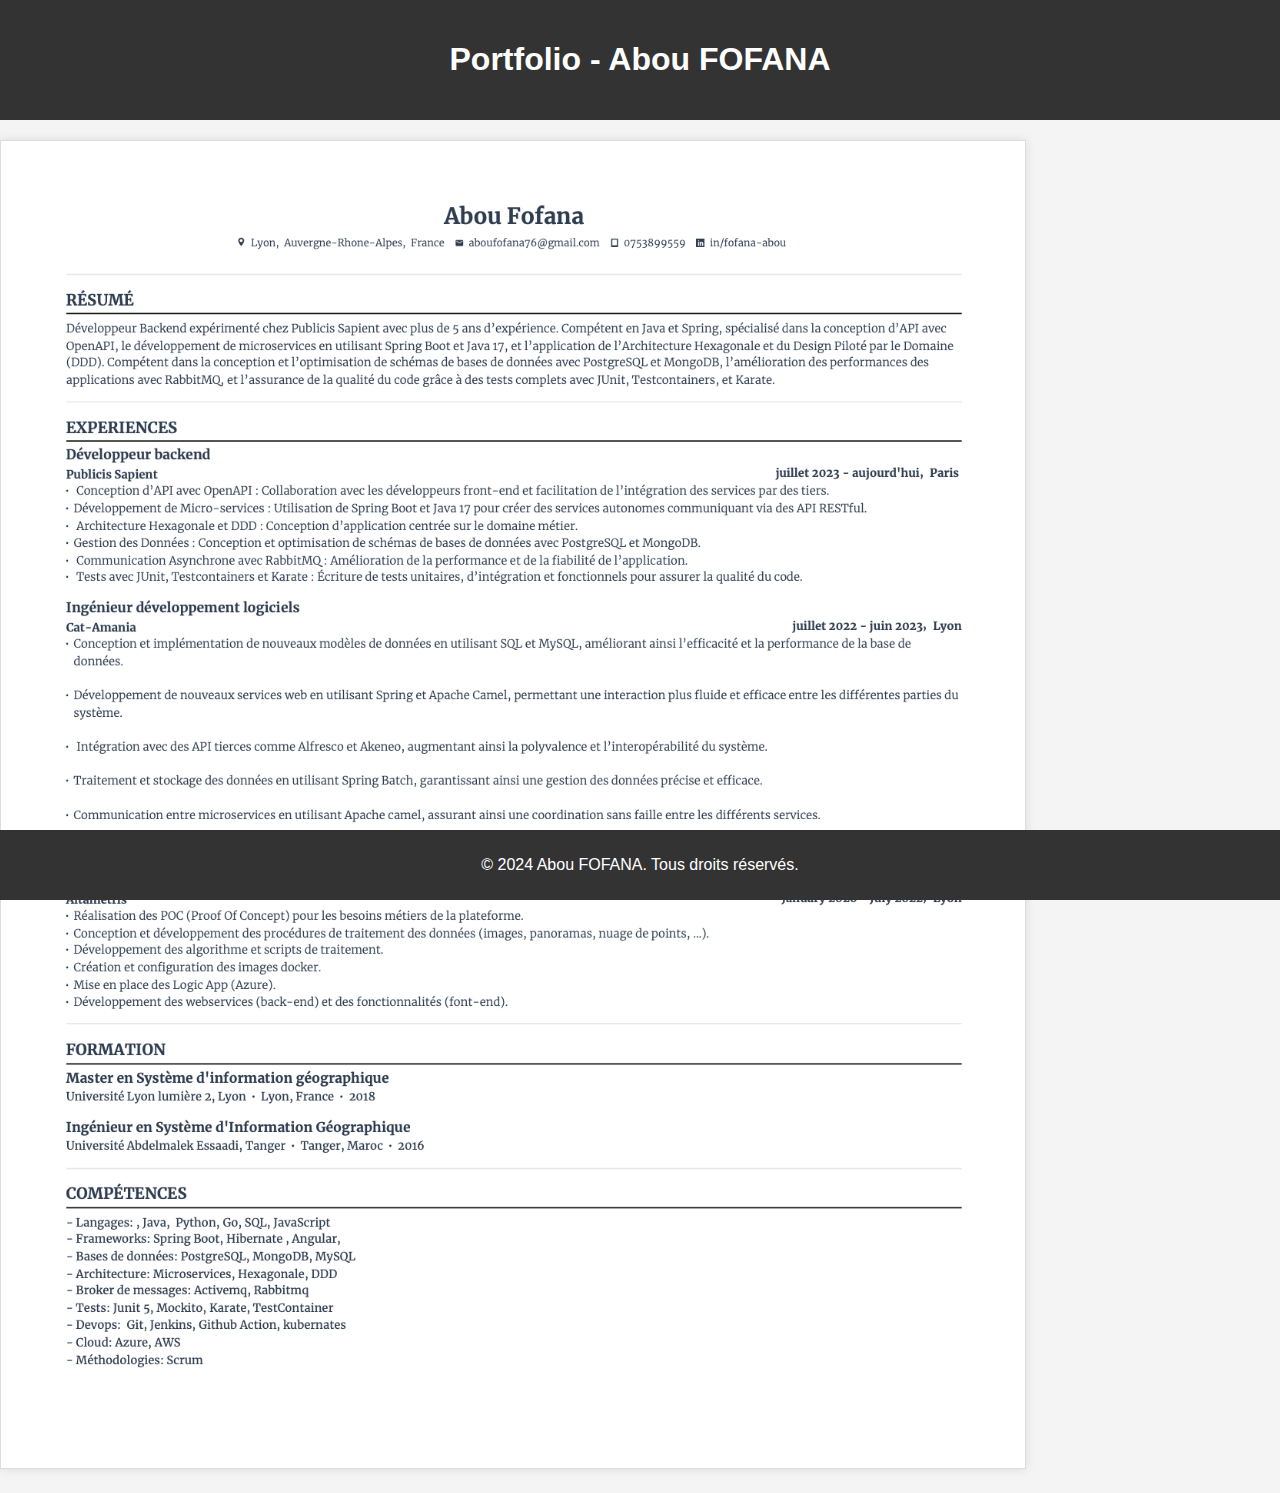
==== index.html @ d8901ce7 "edit profile" ====
<!DOCTYPE html>
<html lang="fr">
<head>
    <meta charset="UTF-8">
    <meta name="viewport" content="width=device-width, initial-scale=1.0">
    <title>Portfolio - Abou FOFNA</title>
    <link rel="stylesheet" href="style.css">
</head>
<body>
<header>
    <h1>Portfolio - Abou FOFANA</h1>
</header>
<section class="resume">
    <img src="images/profil.png" alt="CV de Abou FOFANA]">
</section>
<footer>
    <p>© 2024 Abou FOFANA. Tous droits réservés.</p>
</footer>
</body>
</html>
---- style.css ----
body {
    font-family: Arial, sans-serif;
    background-color: #f4f4f4;
    margin: 0;
    padding: 0;
    display: flex;
    flex-direction: column;
    align-items: center;
}

header {
    background-color: #333;
    color: #fff;
    padding: 20px;
    width: 100%;
    text-align: center;
}

.resume img {
    max-width: 80%;
    height: auto;
    margin: 20px auto;
    border: 1px solid #ddd;
    box-shadow: 0px 0px 10px rgba(0, 0, 0, 0.1);
}

footer {
    background-color: #333;
    color: #fff;
    padding: 10px;
    width: 100%;
    text-align: center;
    position: fixed;
    bottom: 0;
}
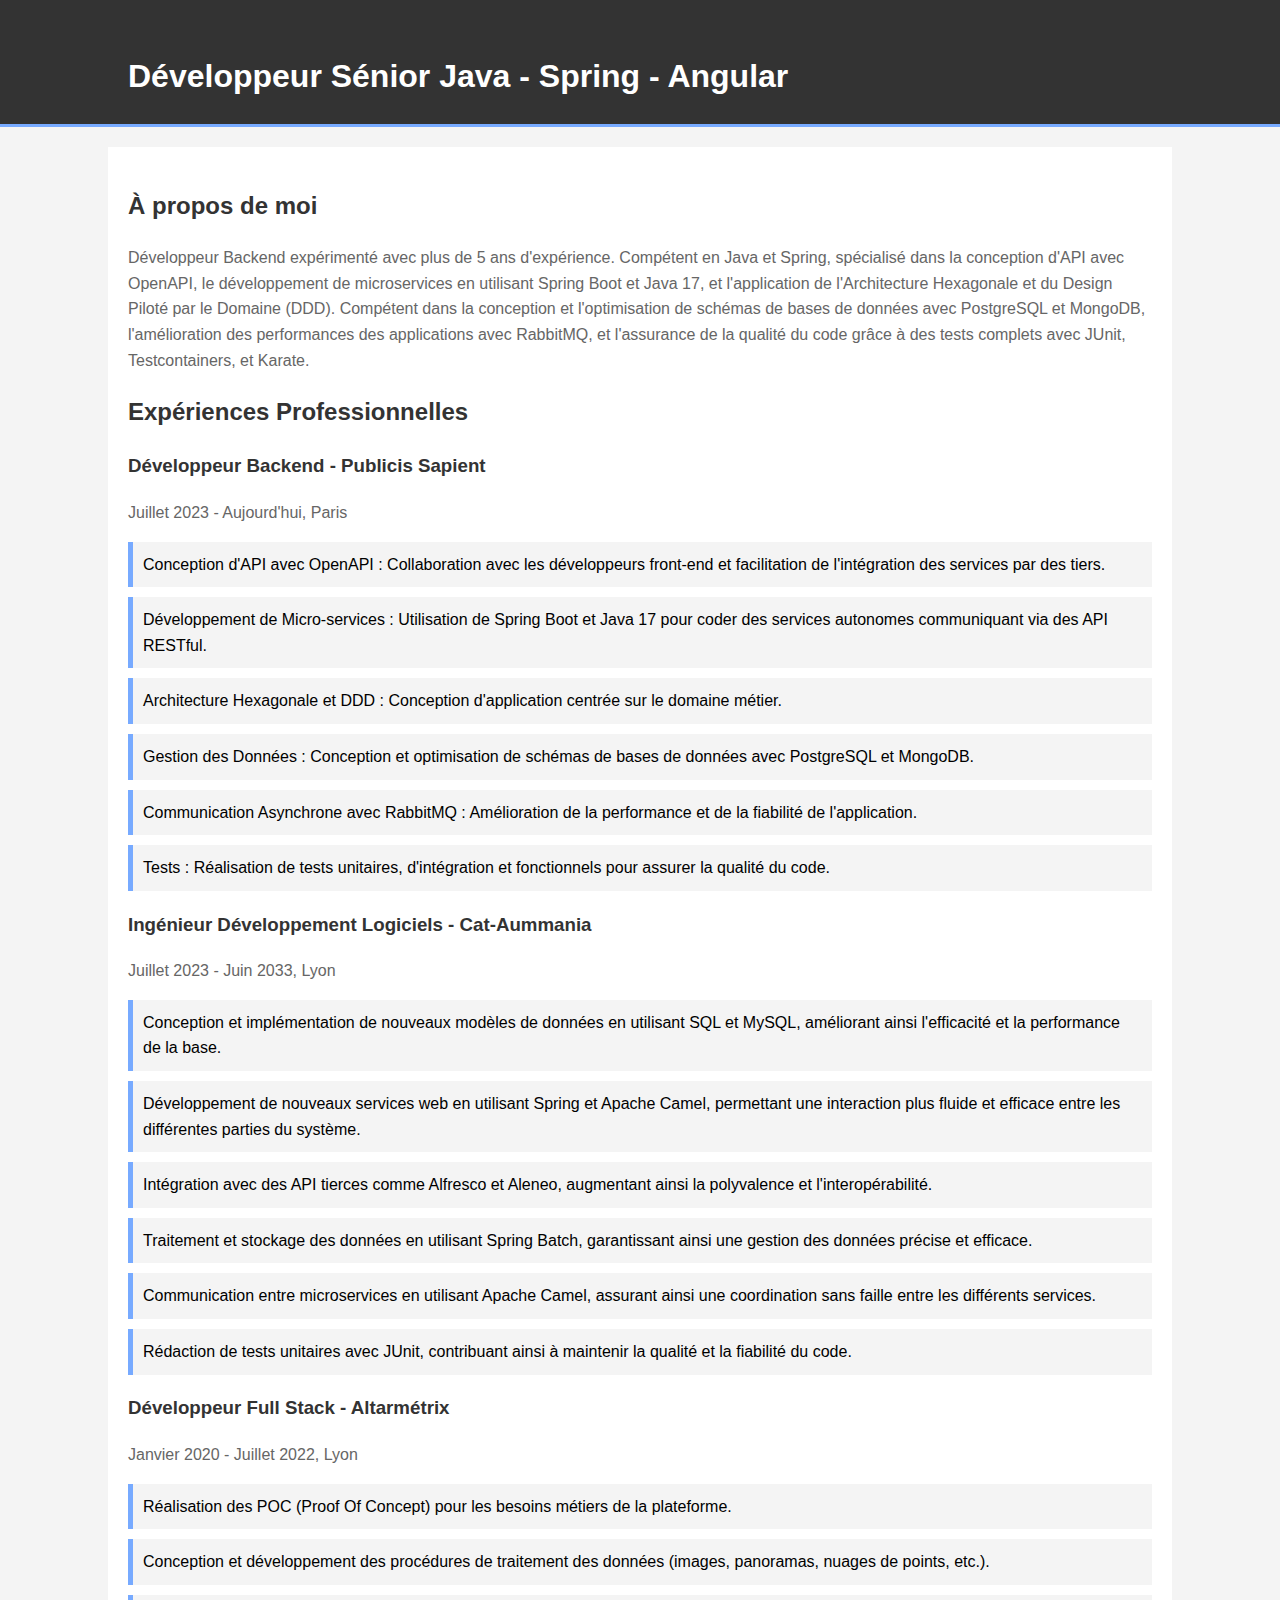
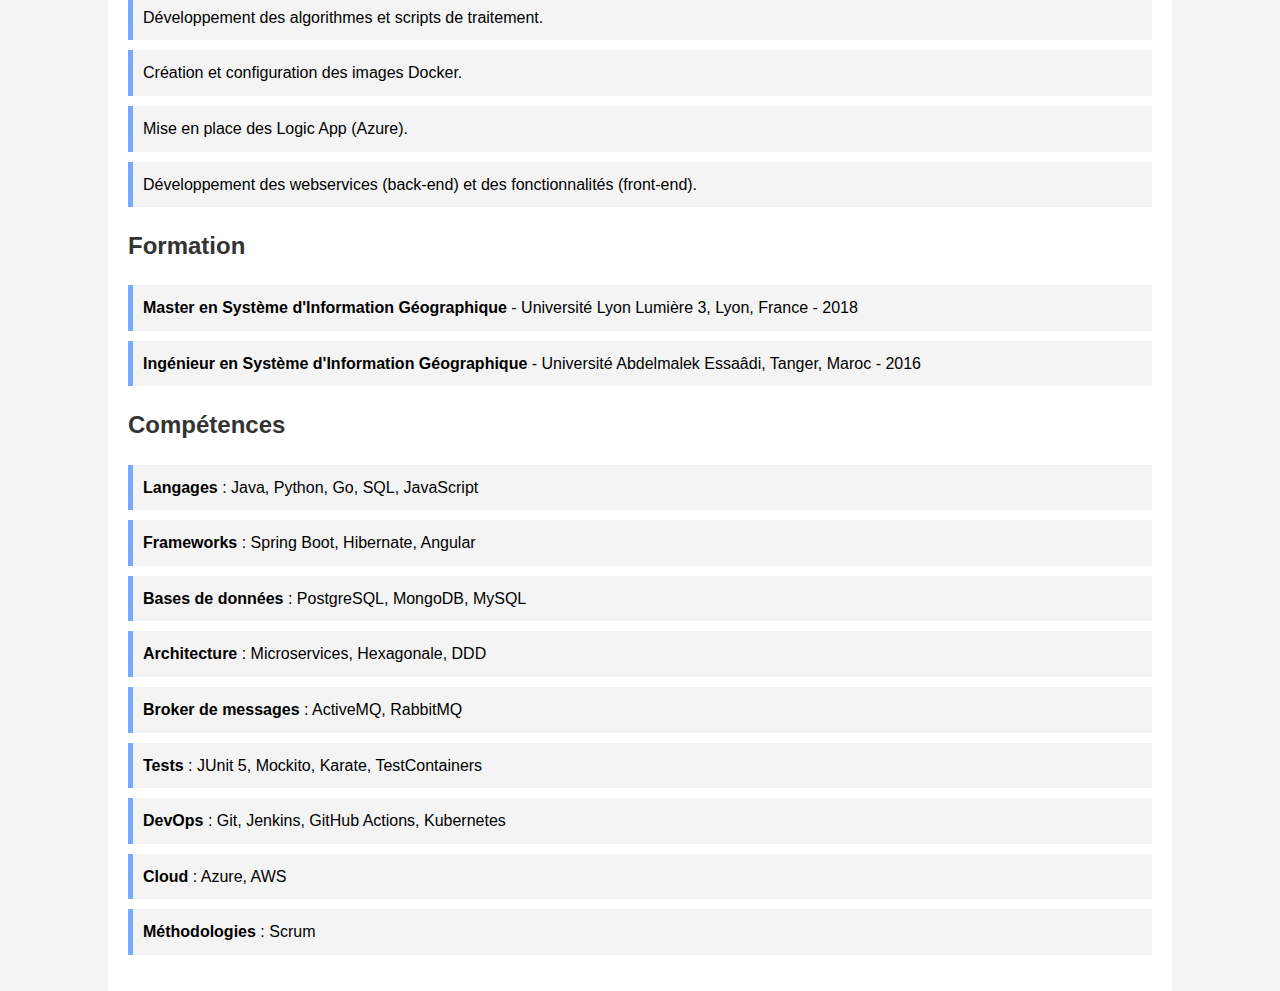
==== commit 03d0775b: "update profile" ====
--- a/index.html
+++ b/index.html
@@ -3,18 +3,130 @@
 <head>
     <meta charset="UTF-8">
     <meta name="viewport" content="width=device-width, initial-scale=1.0">
-    <title>Portfolio - Abou FOFNA</title>
-    <link rel="stylesheet" href="style.css">
+    <title>Portfolio Développeur Sénior Java - Spring - Angular</title>
+    <style>
+        body {
+            font-family: Arial, sans-serif;
+            line-height: 1.6;
+            margin: 0;
+            padding: 0;
+            background-color: #f4f4f4;
+        }
+        .container {
+            width: 80%;
+            margin: auto;
+            overflow: hidden;
+        }
+        header {
+            background: #333;
+            color: #fff;
+            padding-top: 30px;
+            min-height: 70px;
+            border-bottom: #77aaff 3px solid;
+        }
+        header a {
+            color: #fff;
+            text-decoration: none;
+            text-transform: uppercase;
+            font-size: 16px;
+        }
+        header ul {
+            padding: 0;
+            list-style: none;
+        }
+        header li {
+            float: right;
+            display: inline;
+            padding: 0 20px 0 20px;
+        }
+        .main {
+            padding: 20px;
+            background: #fff;
+            margin-top: 20px;
+        }
+        .main h1, .main h2, .main h3 {
+            color: #333;
+        }
+        .main p {
+            color: #666;
+        }
+        .main ul {
+            list-style: none;
+            padding: 0;
+        }
+        .main ul li {
+            background: #f4f4f4;
+            margin-bottom: 10px;
+            padding: 10px;
+            border-left: #77aaff 5px solid;
+        }
+    </style>
 </head>
 <body>
 <header>
-    <h1>Portfolio - Abou FOFANA</h1>
+    <div class="container">
+        <h1> Développeur Sénior Java - Spring - Angular</h1>
+    </div>
 </header>
-<section class="resume">
-    <img src="images/profil.png" alt="CV de Abou FOFANA]">
-</section>
-<footer>
-    <p>© 2024 Abou FOFANA. Tous droits réservés.</p>
-</footer>
+<div class="container main">
+    <section>
+        <h2>À propos de moi</h2>
+        <p>Développeur Backend expérimenté avec plus de 5 ans d'expérience. Compétent en Java et Spring, spécialisé dans la conception d'API avec OpenAPI, le développement de microservices en utilisant Spring Boot et Java 17, et l'application de l'Architecture Hexagonale et du Design Piloté par le Domaine (DDD). Compétent dans la conception et l'optimisation de schémas de bases de données avec PostgreSQL et MongoDB, l'amélioration des performances des applications avec RabbitMQ, et l'assurance de la qualité du code grâce à des tests complets avec JUnit, Testcontainers, et Karate.</p>
+    </section>
+    <section>
+        <h2>Expériences Professionnelles</h2>
+        <h3>Développeur Backend - Publicis Sapient</h3>
+        <p>Juillet 2023 - Aujourd'hui, Paris</p>
+        <ul>
+            <li>Conception d'API avec OpenAPI : Collaboration avec les développeurs front-end et facilitation de l'intégration des services par des tiers.</li>
+            <li>Développement de Micro-services : Utilisation de Spring Boot et Java 17 pour coder des services autonomes communiquant via des API RESTful.</li>
+            <li>Architecture Hexagonale et DDD : Conception d'application centrée sur le domaine métier.</li>
+            <li>Gestion des Données : Conception et optimisation de schémas de bases de données avec PostgreSQL et MongoDB.</li>
+            <li>Communication Asynchrone avec RabbitMQ : Amélioration de la performance et de la fiabilité de l'application.</li>
+            <li>Tests : Réalisation de tests unitaires, d'intégration et fonctionnels pour assurer la qualité du code.</li>
+        </ul>
+        <h3>Ingénieur Développement Logiciels - Cat-Aummania</h3>
+        <p>Juillet 2023 - Juin 2033, Lyon</p>
+        <ul>
+            <li>Conception et implémentation de nouveaux modèles de données en utilisant SQL et MySQL, améliorant ainsi l'efficacité et la performance de la base.</li>
+            <li>Développement de nouveaux services web en utilisant Spring et Apache Camel, permettant une interaction plus fluide et efficace entre les différentes parties du système.</li>
+            <li>Intégration avec des API tierces comme Alfresco et Aleneo, augmentant ainsi la polyvalence et l'interopérabilité.</li>
+            <li>Traitement et stockage des données en utilisant Spring Batch, garantissant ainsi une gestion des données précise et efficace.</li>
+            <li>Communication entre microservices en utilisant Apache Camel, assurant ainsi une coordination sans faille entre les différents services.</li>
+            <li>Rédaction de tests unitaires avec JUnit, contribuant ainsi à maintenir la qualité et la fiabilité du code.</li>
+        </ul>
+        <h3>Développeur Full Stack - Altarmétrix</h3>
+        <p>Janvier 2020 - Juillet 2022, Lyon</p>
+        <ul>
+            <li>Réalisation des POC (Proof Of Concept) pour les besoins métiers de la plateforme.</li>
+            <li>Conception et développement des procédures de traitement des données (images, panoramas, nuages de points, etc.).</li>
+            <li>Développement des algorithmes et scripts de traitement.</li>
+            <li>Création et configuration des images Docker.</li>
+            <li>Mise en place des Logic App (Azure).</li>
+            <li>Développement des webservices (back-end) et des fonctionnalités (front-end).</li>
+        </ul>
+    </section>
+    <section>
+        <h2>Formation</h2>
+        <ul>
+            <li><strong>Master en Système d'Information Géographique</strong> - Université Lyon Lumière 3, Lyon, France - 2018</li>
+            <li><strong>Ingénieur en Système d'Information Géographique</strong> - Université Abdelmalek Essaâdi, Tanger, Maroc - 2016</li>
+        </ul>
+    </section>
+    <section>
+        <h2>Compétences</h2>
+        <ul>
+            <li><strong>Langages</strong> : Java, Python, Go, SQL, JavaScript</li>
+            <li><strong>Frameworks</strong> : Spring Boot, Hibernate, Angular</li>
+            <li><strong>Bases de données</strong> : PostgreSQL, MongoDB, MySQL</li>
+            <li><strong>Architecture</strong> : Microservices, Hexagonale, DDD</li>
+            <li><strong>Broker de messages</strong> : ActiveMQ, RabbitMQ</li>
+            <li><strong>Tests</strong> : JUnit 5, Mockito, Karate, TestContainers</li>
+            <li><strong>DevOps</strong> : Git, Jenkins, GitHub Actions, Kubernetes</li>
+            <li><strong>Cloud</strong> : Azure, AWS</li>
+            <li><strong>Méthodologies</strong> : Scrum</li>
+        </ul>
+    </section>
+</div>
 </body>
 </html>
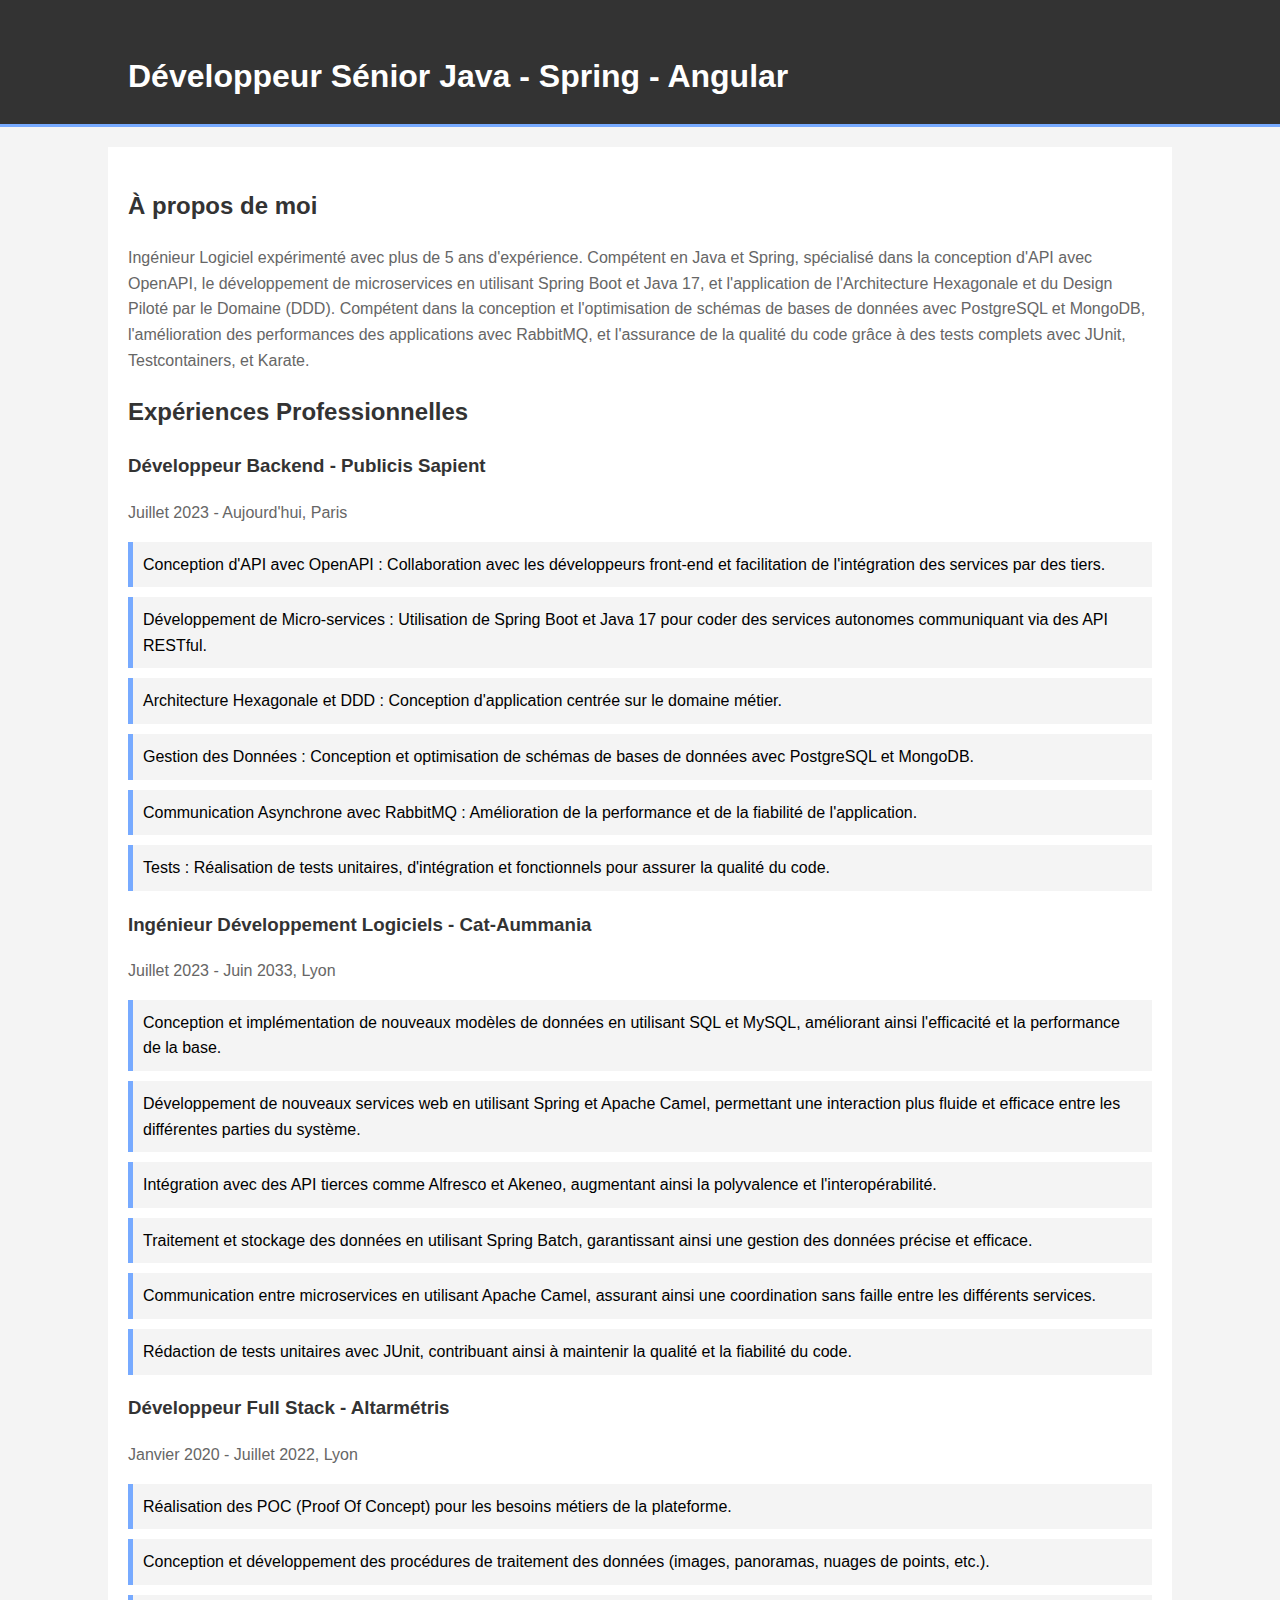
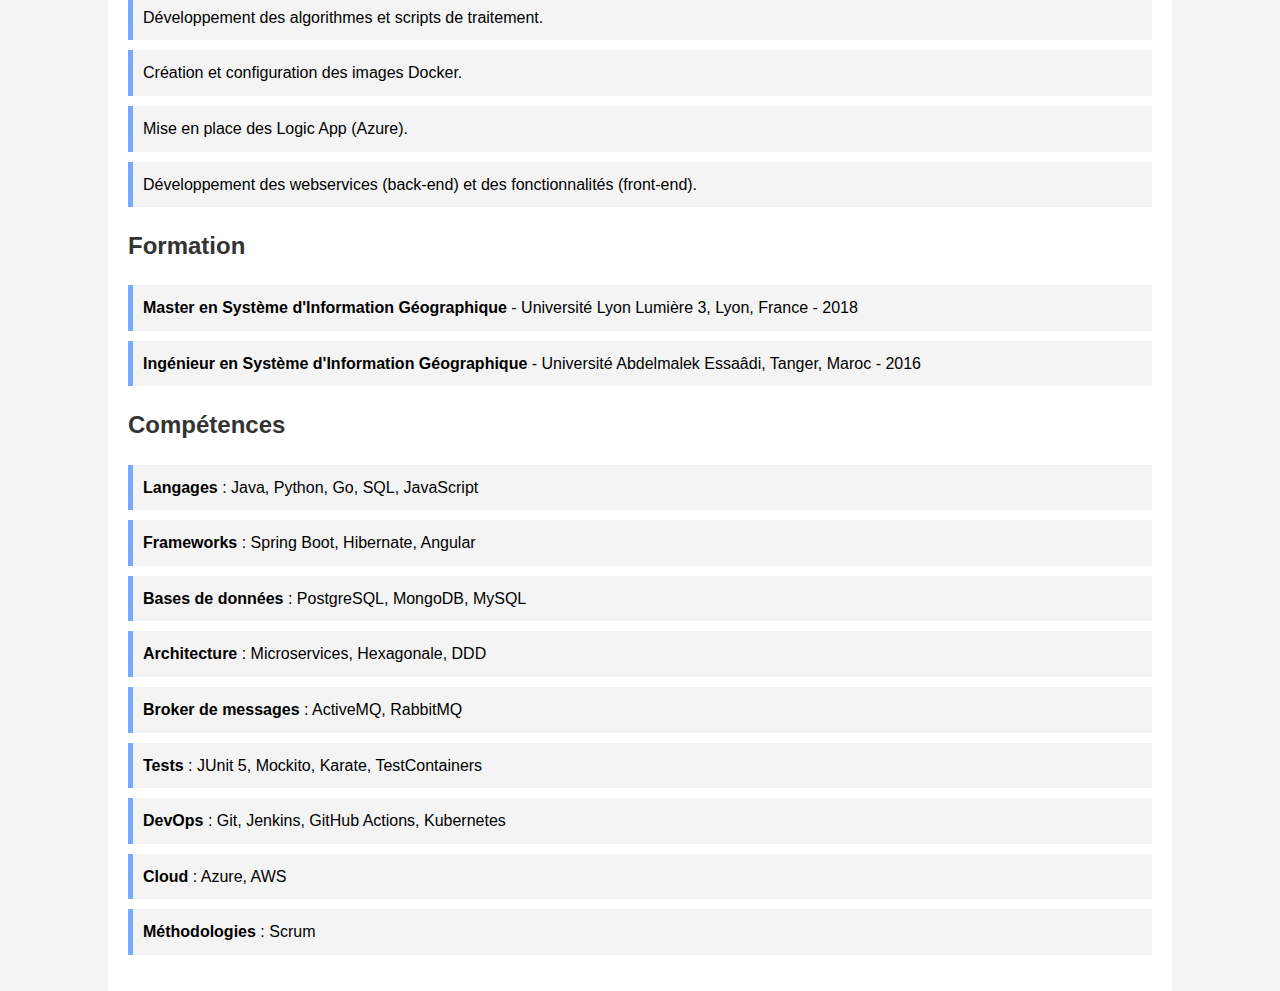
==== commit de5fe941: "update profile" ====
--- a/index.html
+++ b/index.html
@@ -71,7 +71,7 @@
 <div class="container main">
     <section>
         <h2>À propos de moi</h2>
-        <p>Développeur Backend expérimenté avec plus de 5 ans d'expérience. Compétent en Java et Spring, spécialisé dans la conception d'API avec OpenAPI, le développement de microservices en utilisant Spring Boot et Java 17, et l'application de l'Architecture Hexagonale et du Design Piloté par le Domaine (DDD). Compétent dans la conception et l'optimisation de schémas de bases de données avec PostgreSQL et MongoDB, l'amélioration des performances des applications avec RabbitMQ, et l'assurance de la qualité du code grâce à des tests complets avec JUnit, Testcontainers, et Karate.</p>
+        <p>Ingénieur Logiciel expérimenté avec plus de 5 ans d'expérience. Compétent en Java et Spring, spécialisé dans la conception d'API avec OpenAPI, le développement de microservices en utilisant Spring Boot et Java 17, et l'application de l'Architecture Hexagonale et du Design Piloté par le Domaine (DDD). Compétent dans la conception et l'optimisation de schémas de bases de données avec PostgreSQL et MongoDB, l'amélioration des performances des applications avec RabbitMQ, et l'assurance de la qualité du code grâce à des tests complets avec JUnit, Testcontainers, et Karate.</p>
     </section>
     <section>
         <h2>Expériences Professionnelles</h2>
@@ -90,12 +90,12 @@
         <ul>
             <li>Conception et implémentation de nouveaux modèles de données en utilisant SQL et MySQL, améliorant ainsi l'efficacité et la performance de la base.</li>
             <li>Développement de nouveaux services web en utilisant Spring et Apache Camel, permettant une interaction plus fluide et efficace entre les différentes parties du système.</li>
-            <li>Intégration avec des API tierces comme Alfresco et Aleneo, augmentant ainsi la polyvalence et l'interopérabilité.</li>
+            <li>Intégration avec des API tierces comme Alfresco et Akeneo, augmentant ainsi la polyvalence et l'interopérabilité.</li>
             <li>Traitement et stockage des données en utilisant Spring Batch, garantissant ainsi une gestion des données précise et efficace.</li>
             <li>Communication entre microservices en utilisant Apache Camel, assurant ainsi une coordination sans faille entre les différents services.</li>
             <li>Rédaction de tests unitaires avec JUnit, contribuant ainsi à maintenir la qualité et la fiabilité du code.</li>
         </ul>
-        <h3>Développeur Full Stack - Altarmétrix</h3>
+        <h3>Développeur Full Stack - Altarmétris</h3>
         <p>Janvier 2020 - Juillet 2022, Lyon</p>
         <ul>
             <li>Réalisation des POC (Proof Of Concept) pour les besoins métiers de la plateforme.</li>
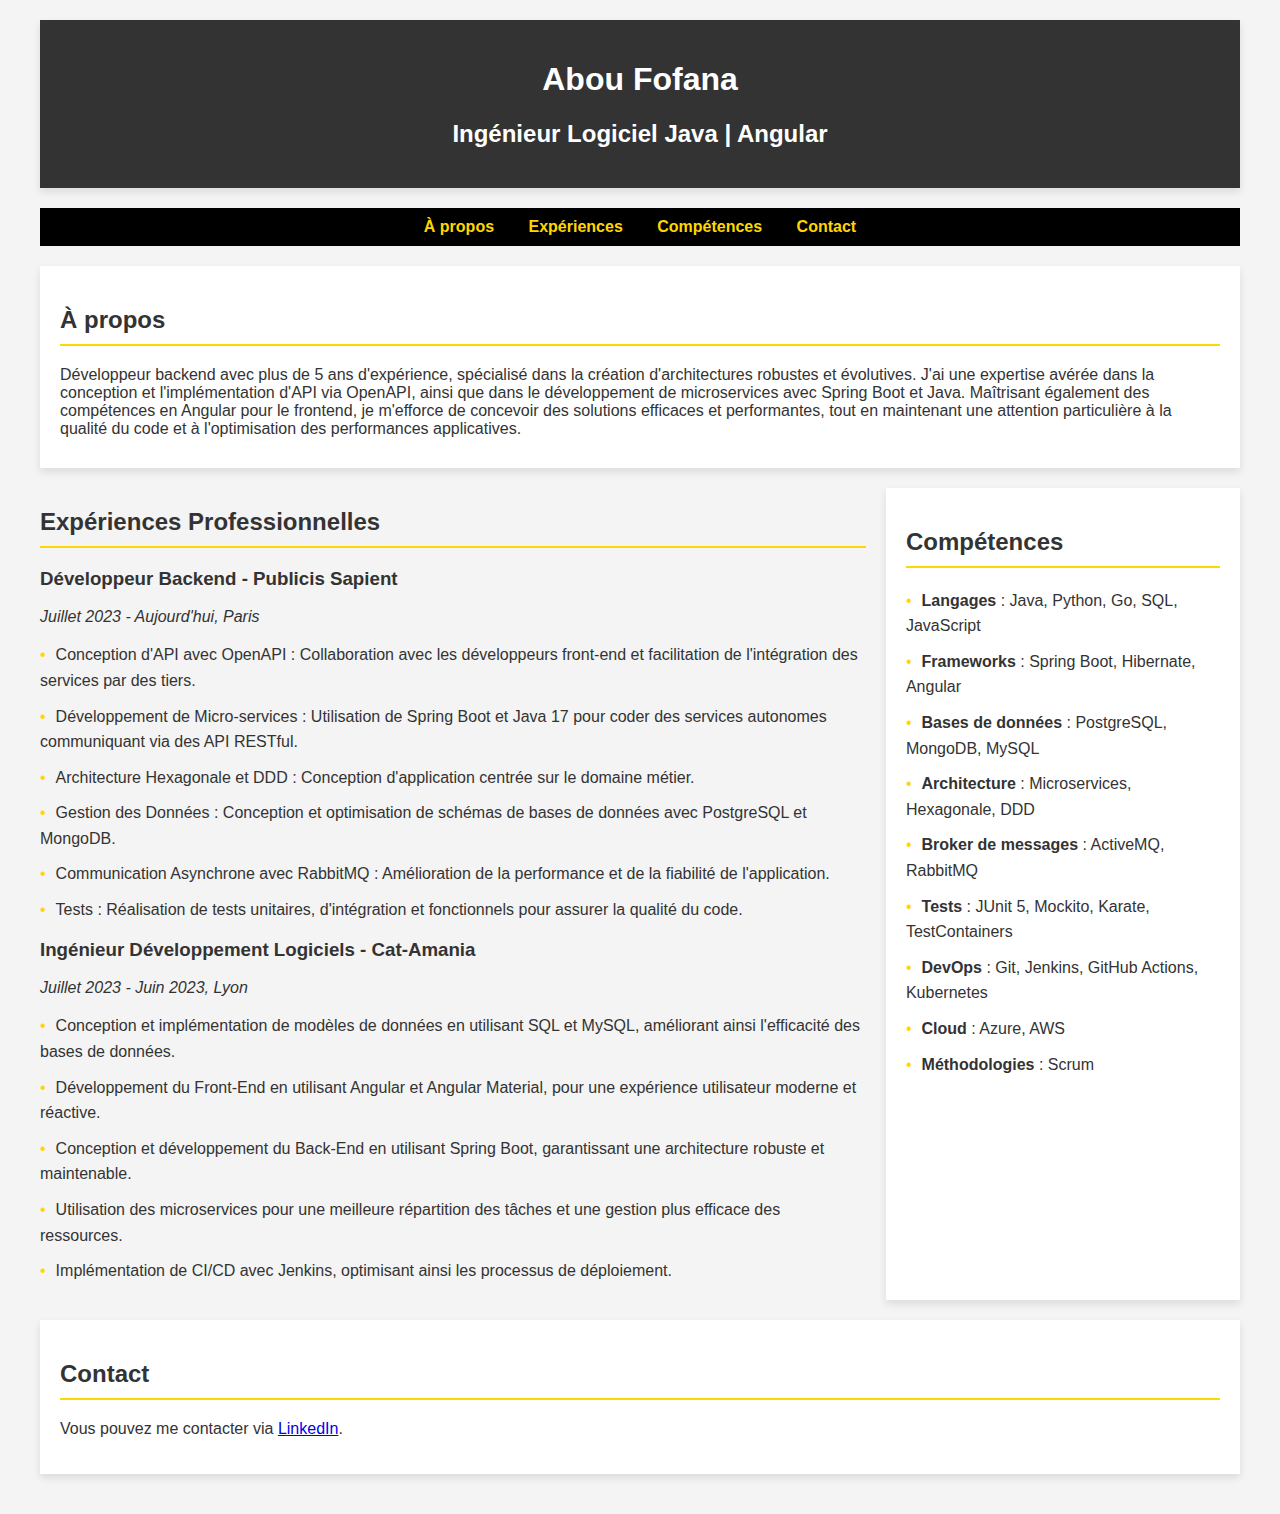
==== commit 169d3658: "update profile" ====
--- a/index.html
+++ b/index.html
@@ -3,129 +3,151 @@
 <head>
     <meta charset="UTF-8">
     <meta name="viewport" content="width=device-width, initial-scale=1.0">
-    <title>Portfolio Développeur Sénior Java - Spring - Angular</title>
+    <title>Portfolio Développeur</title>
     <style>
         body {
             font-family: Arial, sans-serif;
-            line-height: 1.6;
+            background-color: #f4f4f4;
             margin: 0;
             padding: 0;
-            background-color: #f4f4f4;
+            color: #333;
         }
         .container {
-            width: 80%;
-            margin: auto;
-            overflow: hidden;
+            max-width: 1200px;
+            margin: 0 auto;
+            padding: 20px;
         }
         header {
-            background: #333;
+            text-align: center;
+            padding: 20px 0;
+            background-color: #333;
             color: #fff;
-            padding-top: 30px;
-            min-height: 70px;
-            border-bottom: #77aaff 3px solid;
+            margin-bottom: 20px;
+            box-shadow: 0 4px 8px rgba(0, 0, 0, 0.1);
         }
-        header a {
-            color: #fff;
+        nav {
+            text-align: center;
+            background-color: #000;
+            padding: 10px;
+            margin-bottom: 20px;
+        }
+        nav a {
+            color: #ffd700;
+            margin: 0 15px;
             text-decoration: none;
-            text-transform: uppercase;
-            font-size: 16px;
+            font-weight: bold;
         }
-        header ul {
-            padding: 0;
-            list-style: none;
+        .section-title {
+            font-size: 24px;
+            color: #333;
+            border-bottom: 2px solid #ffd700;
+            padding-bottom: 10px;
+            margin-bottom: 20px;
         }
-        header li {
-            float: right;
-            display: inline;
-            padding: 0 20px 0 20px;
+        .about, .skills, .contact {
+            background-color: #fff;
+            padding: 20px;
+            margin-bottom: 20px;
+            box-shadow: 0 4px 8px rgba(0, 0, 0, 0.1);
         }
-        .main {
-            padding: 20px;
-            background: #fff;
-            margin-top: 20px;
+        .about p {
+            margin-bottom: 10px;
         }
-        .main h1, .main h2, .main h3 {
-            color: #333;
+        .two-column {
+            display: flex;
+            justify-content: space-between;
+            gap: 20px;
         }
-        .main p {
-            color: #666;
+        .two-column > div {
+            flex: 1;
         }
-        .main ul {
+        ul {
             list-style: none;
             padding: 0;
         }
-        .main ul li {
-            background: #f4f4f4;
+        ul li {
             margin-bottom: 10px;
-            padding: 10px;
-            border-left: #77aaff 5px solid;
+            line-height: 1.6;
+        }
+        ul li:before {
+            content: "•";
+            color: #ffd700;
+            padding-right: 10px;
+        }
+        .experience {
+            margin-bottom: 20px;
+        }
+        .experience h3 {
+            margin-top: 0;
         }
     </style>
 </head>
 <body>
-<header>
-    <div class="container">
-        <h1> Développeur Sénior Java - Spring - Angular</h1>
+<div class="container">
+    <header>
+        <h1>Abou Fofana</h1>
+        <h2>Ingénieur Logiciel Java | Angular</h2>
+    </header>
+
+    <nav>
+        <a href="#about">À propos</a>
+        <a href="#experience">Expériences</a>
+        <a href="#skills">Compétences</a>
+        <a href="#contact">Contact</a>
+    </nav>
+
+    <section id="about" class="about">
+        <h2 class="section-title">À propos</h2>
+        <p>Développeur backend avec plus de 5 ans d'expérience, spécialisé dans la création d'architectures robustes et évolutives. J'ai une expertise avérée dans la conception et l'implémentation d'API via OpenAPI, ainsi que dans le développement de microservices avec Spring Boot et Java. Maîtrisant également des compétences en Angular pour le frontend, je m'efforce de concevoir des solutions efficaces et performantes, tout en maintenant une attention particulière à la qualité du code et à l'optimisation des performances applicatives.</p>
+    </section>
+
+    <div class="two-column">
+        <section id="experience" class="experience">
+            <h2 class="section-title">Expériences Professionnelles</h2>
+            <div>
+                <h3>Développeur Backend - Publicis Sapient</h3>
+                <p><em>Juillet 2023 - Aujourd'hui, Paris</em></p>
+                <ul>
+                    <li>Conception d'API avec OpenAPI : Collaboration avec les développeurs front-end et facilitation de l'intégration des services par des tiers.</li>
+                    <li>Développement de Micro-services : Utilisation de Spring Boot et Java 17 pour coder des services autonomes communiquant via des API RESTful.</li>
+                    <li>Architecture Hexagonale et DDD : Conception d'application centrée sur le domaine métier.</li>
+                    <li>Gestion des Données : Conception et optimisation de schémas de bases de données avec PostgreSQL et MongoDB.</li>
+                    <li>Communication Asynchrone avec RabbitMQ : Amélioration de la performance et de la fiabilité de l'application.</li>
+                    <li>Tests : Réalisation de tests unitaires, d'intégration et fonctionnels pour assurer la qualité du code.</li>
+                </ul>
+            </div>
+            <div>
+                <h3>Ingénieur Développement Logiciels - Cat-Amania</h3>
+                <p><em>Juillet 2023 - Juin 2023, Lyon</em></p>
+                <ul>
+                    <li>Conception et implémentation de modèles de données en utilisant SQL et MySQL, améliorant ainsi l'efficacité des bases de données.</li>
+                    <li>Développement du Front-End en utilisant Angular et Angular Material, pour une expérience utilisateur moderne et réactive.</li>
+                    <li>Conception et développement du Back-End en utilisant Spring Boot, garantissant une architecture robuste et maintenable.</li>
+                    <li>Utilisation des microservices pour une meilleure répartition des tâches et une gestion plus efficace des ressources.</li>
+                    <li>Implémentation de CI/CD avec Jenkins, optimisant ainsi les processus de déploiement.</li>
+                </ul>
+            </div>
+        </section>
+
+        <section id="skills" class="skills">
+            <h2 class="section-title">Compétences</h2>
+            <ul>
+                <li><strong>Langages</strong> : Java, Python, Go, SQL, JavaScript</li>
+                <li><strong>Frameworks</strong> : Spring Boot, Hibernate, Angular</li>
+                <li><strong>Bases de données</strong> : PostgreSQL, MongoDB, MySQL</li>
+                <li><strong>Architecture</strong> : Microservices, Hexagonale, DDD</li>
+                <li><strong>Broker de messages</strong> : ActiveMQ, RabbitMQ</li>
+                <li><strong>Tests</strong> : JUnit 5, Mockito, Karate, TestContainers</li>
+                <li><strong>DevOps</strong> : Git, Jenkins, GitHub Actions, Kubernetes</li>
+                <li><strong>Cloud</strong> : Azure, AWS</li>
+                <li><strong>Méthodologies</strong> : Scrum</li>
+            </ul>
+        </section>
     </div>
-</header>
-<div class="container main">
-    <section>
-        <h2>À propos de moi</h2>
-        <p>Ingénieur Logiciel expérimenté avec plus de 5 ans d'expérience. Compétent en Java et Spring, spécialisé dans la conception d'API avec OpenAPI, le développement de microservices en utilisant Spring Boot et Java 17, et l'application de l'Architecture Hexagonale et du Design Piloté par le Domaine (DDD). Compétent dans la conception et l'optimisation de schémas de bases de données avec PostgreSQL et MongoDB, l'amélioration des performances des applications avec RabbitMQ, et l'assurance de la qualité du code grâce à des tests complets avec JUnit, Testcontainers, et Karate.</p>
-    </section>
-    <section>
-        <h2>Expériences Professionnelles</h2>
-        <h3>Développeur Backend - Publicis Sapient</h3>
-        <p>Juillet 2023 - Aujourd'hui, Paris</p>
-        <ul>
-            <li>Conception d'API avec OpenAPI : Collaboration avec les développeurs front-end et facilitation de l'intégration des services par des tiers.</li>
-            <li>Développement de Micro-services : Utilisation de Spring Boot et Java 17 pour coder des services autonomes communiquant via des API RESTful.</li>
-            <li>Architecture Hexagonale et DDD : Conception d'application centrée sur le domaine métier.</li>
-            <li>Gestion des Données : Conception et optimisation de schémas de bases de données avec PostgreSQL et MongoDB.</li>
-            <li>Communication Asynchrone avec RabbitMQ : Amélioration de la performance et de la fiabilité de l'application.</li>
-            <li>Tests : Réalisation de tests unitaires, d'intégration et fonctionnels pour assurer la qualité du code.</li>
-        </ul>
-        <h3>Ingénieur Développement Logiciels - Cat-Aummania</h3>
-        <p>Juillet 2023 - Juin 2033, Lyon</p>
-        <ul>
-            <li>Conception et implémentation de nouveaux modèles de données en utilisant SQL et MySQL, améliorant ainsi l'efficacité et la performance de la base.</li>
-            <li>Développement de nouveaux services web en utilisant Spring et Apache Camel, permettant une interaction plus fluide et efficace entre les différentes parties du système.</li>
-            <li>Intégration avec des API tierces comme Alfresco et Akeneo, augmentant ainsi la polyvalence et l'interopérabilité.</li>
-            <li>Traitement et stockage des données en utilisant Spring Batch, garantissant ainsi une gestion des données précise et efficace.</li>
-            <li>Communication entre microservices en utilisant Apache Camel, assurant ainsi une coordination sans faille entre les différents services.</li>
-            <li>Rédaction de tests unitaires avec JUnit, contribuant ainsi à maintenir la qualité et la fiabilité du code.</li>
-        </ul>
-        <h3>Développeur Full Stack - Altarmétris</h3>
-        <p>Janvier 2020 - Juillet 2022, Lyon</p>
-        <ul>
-            <li>Réalisation des POC (Proof Of Concept) pour les besoins métiers de la plateforme.</li>
-            <li>Conception et développement des procédures de traitement des données (images, panoramas, nuages de points, etc.).</li>
-            <li>Développement des algorithmes et scripts de traitement.</li>
-            <li>Création et configuration des images Docker.</li>
-            <li>Mise en place des Logic App (Azure).</li>
-            <li>Développement des webservices (back-end) et des fonctionnalités (front-end).</li>
-        </ul>
-    </section>
-    <section>
-        <h2>Formation</h2>
-        <ul>
-            <li><strong>Master en Système d'Information Géographique</strong> - Université Lyon Lumière 3, Lyon, France - 2018</li>
-            <li><strong>Ingénieur en Système d'Information Géographique</strong> - Université Abdelmalek Essaâdi, Tanger, Maroc - 2016</li>
-        </ul>
-    </section>
-    <section>
-        <h2>Compétences</h2>
-        <ul>
-            <li><strong>Langages</strong> : Java, Python, Go, SQL, JavaScript</li>
-            <li><strong>Frameworks</strong> : Spring Boot, Hibernate, Angular</li>
-            <li><strong>Bases de données</strong> : PostgreSQL, MongoDB, MySQL</li>
-            <li><strong>Architecture</strong> : Microservices, Hexagonale, DDD</li>
-            <li><strong>Broker de messages</strong> : ActiveMQ, RabbitMQ</li>
-            <li><strong>Tests</strong> : JUnit 5, Mockito, Karate, TestContainers</li>
-            <li><strong>DevOps</strong> : Git, Jenkins, GitHub Actions, Kubernetes</li>
-            <li><strong>Cloud</strong> : Azure, AWS</li>
-            <li><strong>Méthodologies</strong> : Scrum</li>
-        </ul>
+
+    <section id="contact" class="contact">
+        <h2 class="section-title">Contact</h2>
+        <p>Vous pouvez me contacter via <a href="https://www.linkedin.com/in/fofana-abou/" target="_blank">LinkedIn</a>.</p>
     </section>
 </div>
 </body>
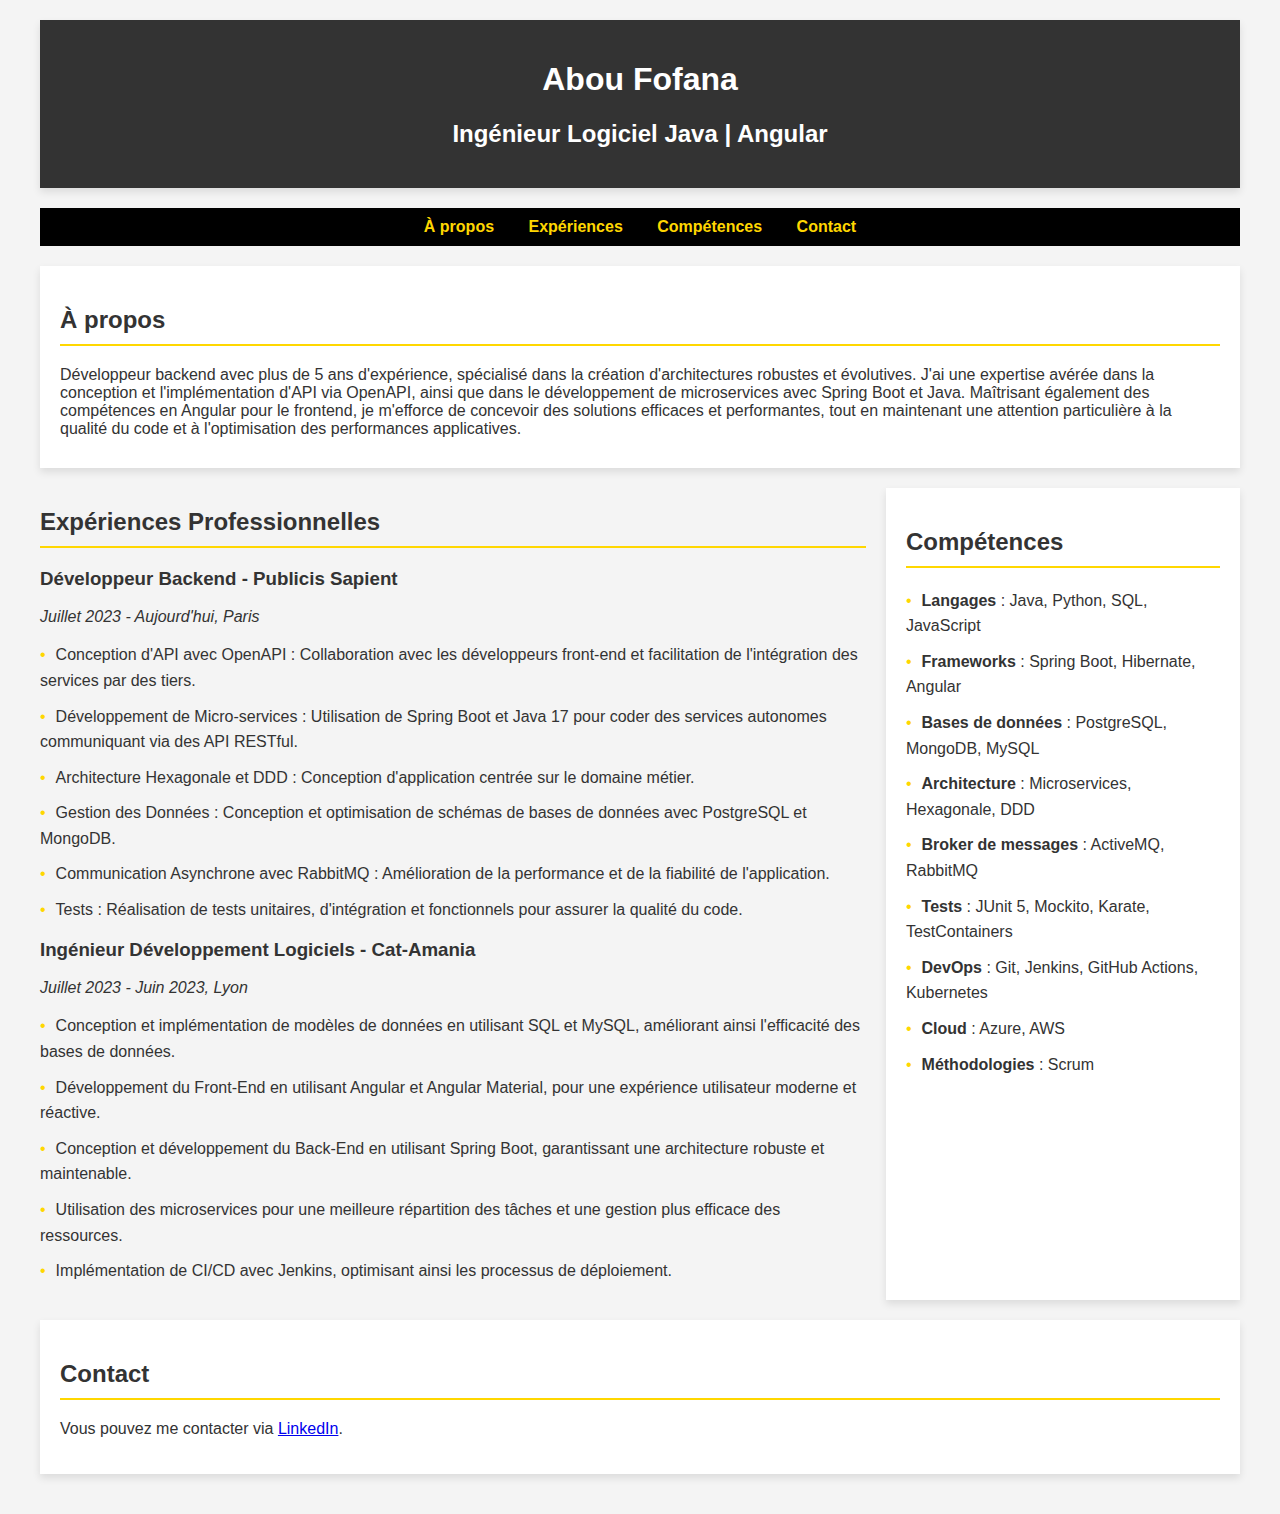
==== commit 2e241bae: "update profile" ====
--- a/index.html
+++ b/index.html
@@ -3,7 +3,7 @@
 <head>
     <meta charset="UTF-8">
     <meta name="viewport" content="width=device-width, initial-scale=1.0">
-    <title>Portfolio Développeur</title>
+    <title>Abou FOFANA</title>
     <style>
         body {
             font-family: Arial, sans-serif;
@@ -132,7 +132,7 @@
         <section id="skills" class="skills">
             <h2 class="section-title">Compétences</h2>
             <ul>
-                <li><strong>Langages</strong> : Java, Python, Go, SQL, JavaScript</li>
+                <li><strong>Langages</strong> : Java, Python, SQL, JavaScript</li>
                 <li><strong>Frameworks</strong> : Spring Boot, Hibernate, Angular</li>
                 <li><strong>Bases de données</strong> : PostgreSQL, MongoDB, MySQL</li>
                 <li><strong>Architecture</strong> : Microservices, Hexagonale, DDD</li>
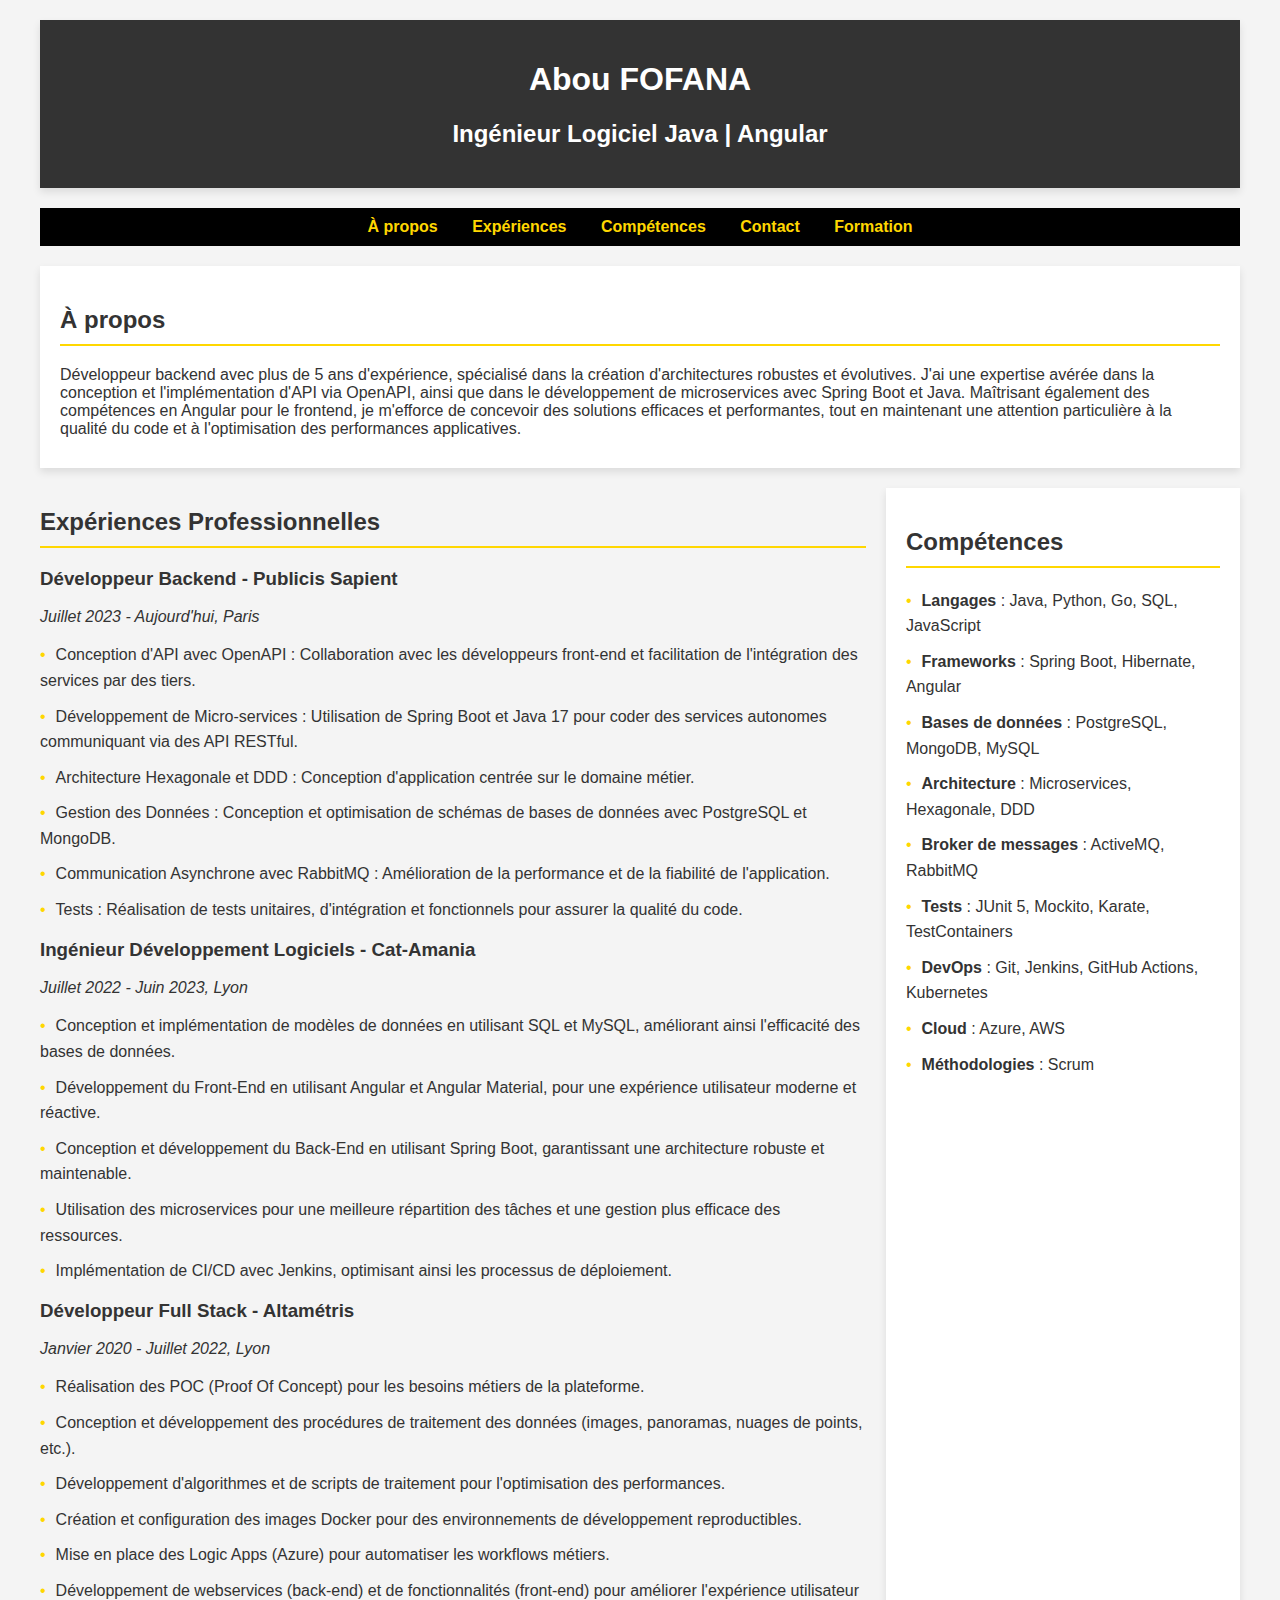
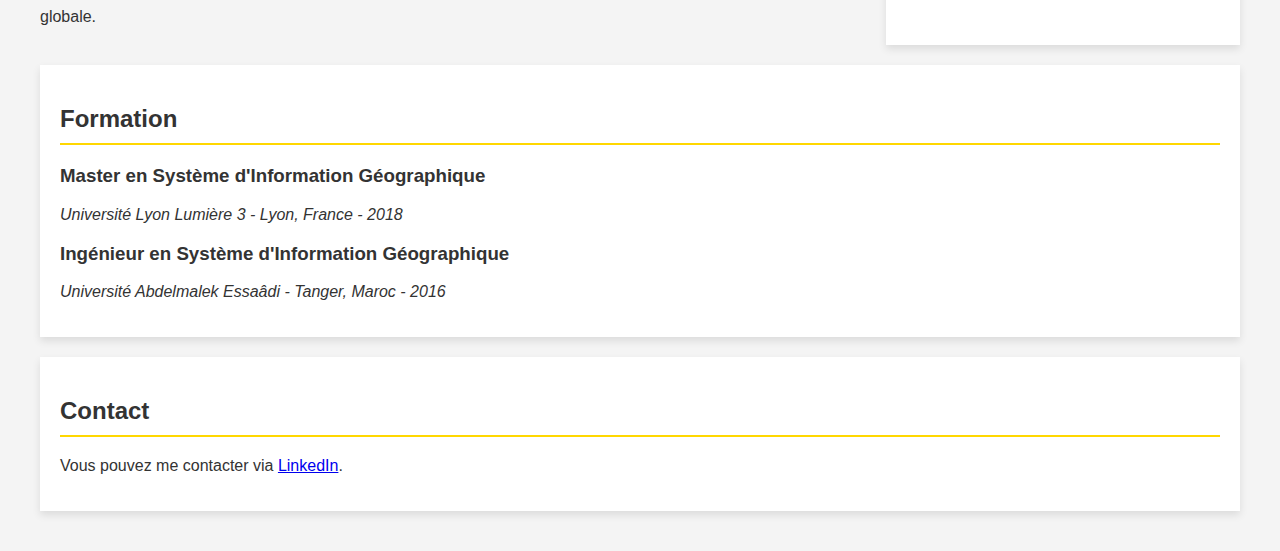
==== commit ce752639: "update profile" ====
--- a/index.html
+++ b/index.html
@@ -44,7 +44,7 @@
             padding-bottom: 10px;
             margin-bottom: 20px;
         }
-        .about, .skills, .contact {
+        .about, .skills, .contact, .formation {
             background-color: #fff;
             padding: 20px;
             margin-bottom: 20px;
@@ -85,8 +85,8 @@
 <body>
 <div class="container">
     <header>
-        <h1>Abou Fofana</h1>
-        <h2>Ingénieur Logiciel Java | Angular</h2>
+        <h1>Abou FOFANA</h1>
+        <h2>Ingénieur Logiciel Java | Angular </h2>
     </header>
 
     <nav>
@@ -94,6 +94,7 @@
         <a href="#experience">Expériences</a>
         <a href="#skills">Compétences</a>
         <a href="#contact">Contact</a>
+        <a href="#formation">Formation</a>
     </nav>
 
     <section id="about" class="about">
@@ -118,7 +119,7 @@
             </div>
             <div>
                 <h3>Ingénieur Développement Logiciels - Cat-Amania</h3>
-                <p><em>Juillet 2023 - Juin 2023, Lyon</em></p>
+                <p><em>Juillet 2022 - Juin 2023, Lyon</em></p>
                 <ul>
                     <li>Conception et implémentation de modèles de données en utilisant SQL et MySQL, améliorant ainsi l'efficacité des bases de données.</li>
                     <li>Développement du Front-End en utilisant Angular et Angular Material, pour une expérience utilisateur moderne et réactive.</li>
@@ -127,12 +128,24 @@
                     <li>Implémentation de CI/CD avec Jenkins, optimisant ainsi les processus de déploiement.</li>
                 </ul>
             </div>
+            <div>
+                <h3>Développeur Full Stack - Altamétris</h3>
+                <p><em>Janvier 2020 - Juillet 2022, Lyon</em></p>
+                <ul>
+                    <li>Réalisation des POC (Proof Of Concept) pour les besoins métiers de la plateforme.</li>
+                    <li>Conception et développement des procédures de traitement des données (images, panoramas, nuages de points, etc.).</li>
+                    <li>Développement d'algorithmes et de scripts de traitement pour l'optimisation des performances.</li>
+                    <li>Création et configuration des images Docker pour des environnements de développement reproductibles.</li>
+                    <li>Mise en place des Logic Apps (Azure) pour automatiser les workflows métiers.</li>
+                    <li>Développement de webservices (back-end) et de fonctionnalités (front-end) pour améliorer l'expérience utilisateur globale.</li>
+                </ul>
+            </div>
         </section>
 
         <section id="skills" class="skills">
             <h2 class="section-title">Compétences</h2>
             <ul>
-                <li><strong>Langages</strong> : Java, Python, SQL, JavaScript</li>
+                <li><strong>Langages</strong> : Java, Python, Go, SQL, JavaScript</li>
                 <li><strong>Frameworks</strong> : Spring Boot, Hibernate, Angular</li>
                 <li><strong>Bases de données</strong> : PostgreSQL, MongoDB, MySQL</li>
                 <li><strong>Architecture</strong> : Microservices, Hexagonale, DDD</li>
@@ -145,9 +158,21 @@
         </section>
     </div>
 
+    <section id="formation" class="formation">
+        <h2 class="section-title">Formation</h2>
+        <div>
+            <h3>Master en Système d'Information Géographique</h3>
+            <p><em>Université Lyon Lumière 3 - Lyon, France - 2018</em></p>
+        </div>
+        <div>
+            <h3>Ingénieur en Système d'Information Géographique</h3>
+            <p><em>Université Abdelmalek Essaâdi - Tanger, Maroc - 2016</em></p>
+        </div>
+    </section>
+
     <section id="contact" class="contact">
         <h2 class="section-title">Contact</h2>
-        <p>Vous pouvez me contacter via <a href="https://www.linkedin.com/in/fofana-abou/" target="_blank">LinkedIn</a>.</p>
+        <p>Vous pouvez me contacter  via <a href="https://www.linkedin.com/in/fofana-abou/" target="_blank">LinkedIn</a>.</p>
     </section>
 </div>
 </body>
